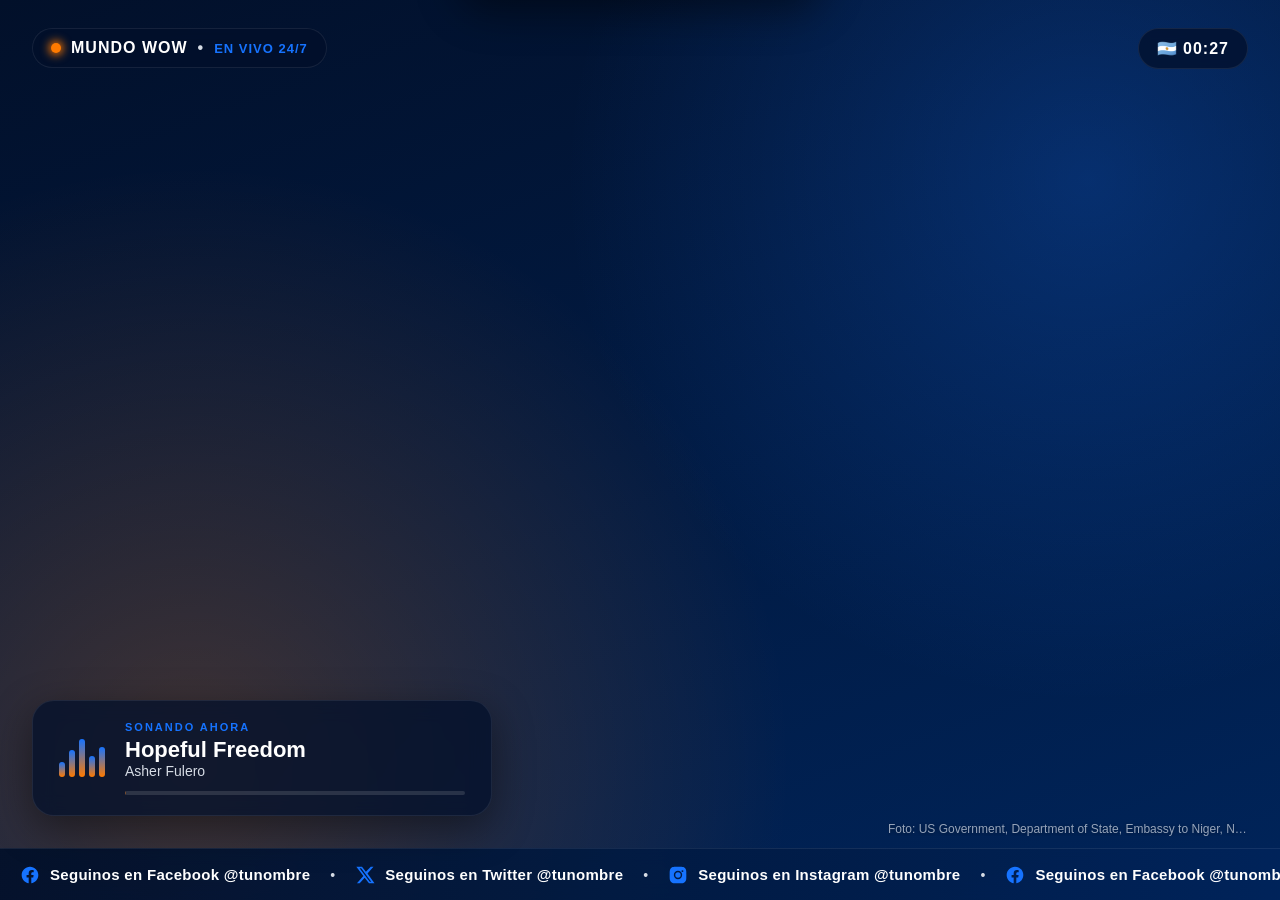
==== index.html @ d7743a00 "Agregar pantalla de clima por ciudad, sin intervención manual Nueva pantalla a pantalla completa (mi" ====
<!DOCTYPE html>
<html lang="es">
<head>
<meta charset="UTF-8">
<meta name="viewport" content="width=device-width, initial-scale=1.0">
<title>Mundo Wow 24/7</title>
<link rel="stylesheet" href="css/style.css">
</head>
<body>

  <!-- Fondo rotativo de publicidades (imagenes y video sin sonido).
       Dos capas alternadas para poder hacer un crossfade real entre
       un fondo y el siguiente (sea imagen o video). -->
  <div class="bg-media" id="bgMedia">
    <div class="bg-layer" id="bgLayerA">
      <img class="bg-layer-img" alt="">
      <video class="bg-layer-video" muted playsinline preload="auto"></video>
    </div>
    <div class="bg-layer" id="bgLayerB">
      <img class="bg-layer-img" alt="">
      <video class="bg-layer-video" muted playsinline preload="auto"></video>
    </div>
  </div>

  <div class="bg-glow"></div>

  <!-- Credito discreto del fondo actual (foto/video externo con
       atribucion cargada, ej. bancos de imagenes gratuitos). Vacio =
       oculto: no todos los fondos tienen credito. -->
  <div class="bg-credit" id="bgCredit"></div>

  <!-- Marca de agua / branding -->
  <header class="brand">
    <div class="brand-dot"></div>
    <span class="brand-name">MUNDO WOW</span>
    <span class="brand-sep">•</span>
    <span class="brand-live">EN VIVO 24/7</span>
  </header>

  <div class="clock" id="clock">🇦🇷 --:--</div>

  <!-- Reproductor / Now Playing -->
  <section class="player" id="player">
    <div class="eq" id="eq" aria-hidden="true">
      <span></span><span></span><span></span><span></span><span></span>
    </div>
    <div class="player-info">
      <div class="player-label">SONANDO AHORA</div>
      <div class="player-title" id="trackTitle">Cargando playlist…</div>
      <div class="player-artist" id="trackArtist">&nbsp;</div>
      <div class="player-credit" id="trackCredit"></div>
      <div class="progress-track">
        <div class="progress-fill" id="progressFill"></div>
      </div>
    </div>
  </section>

  <!-- Pantalla de noticias: reemplaza el fondo de publicidades cuando
       esta activa (fondo de color plano, pensada para verse bien en
       un TV). Titulo + imagen + QR grande para escanear. -->
  <section class="news-screen" id="newsScreen">
    <!-- Barra de progreso por noticia dentro de la tanda actual (estilo
         "historias" de Instagram) - se arma dinamicamente en js/app.js
         segun cuantas noticias tenga el bloque en curso. Vive fuera de
         #newsContent a propósito: no debe parpadear en el crossfade
         entre una noticia y la siguiente, solo el contenido de abajo. -->
    <div class="news-progress" id="newsProgress"></div>
    <div class="news-content" id="newsContent">
      <div class="news-tag" id="newsTag">NOTICIA</div>
      <img id="newsImage" class="news-image" src="" alt="">
      <div class="news-text" id="newsText"></div>
      <div class="news-qr-row">
        <img id="newsQr" class="news-qr" src="" alt="Código QR">
        <span class="news-qr-label">Escaneá el código<br>para leer la nota completa</span>
      </div>
    </div>
  </section>

  <!-- Mensaje de cierre al terminar cada tanda de noticias, antes de
       retomar el slideshow de fondos. Mismo mecanismo de pantalla
       completa que news-screen (ver js/app.js -> runNewsBlock). -->
  <section class="news-outro" id="newsOutro">
    <p>Estas fueron las noticias más importantes del momento.<br>Seguimos en un rato.</p>
  </section>

  <!-- Pantalla de clima: reemplaza el fondo de publicidades cada tanto
       (ver js/app.js -> runWeatherBlock), mostrando el clima actual de
       las mismas ciudades que rota el reloj, en columnas. Mismo
       mecanismo de fade y fondo plano que news-screen/news-outro. Las
       columnas se arman dinamicamente en js/app.js. -->
  <section class="weather-screen" id="weatherScreen">
    <div class="weather-title" id="weatherTitle">Clima de hoy</div>
    <div class="weather-columns" id="weatherColumns"></div>
  </section>

  <!-- Popup de suscripción: desciende desde arriba al centro cada
       tanto, invitando a suscribirse. -->
  <div class="subscribe-popup" id="subscribePopup">
    <svg class="subscribe-icon" viewBox="0 0 24 24" aria-hidden="true">
      <path d="M12 22c1.1 0 2-.9 2-2h-4c0 1.1.89 2 2 2zm6-6v-5c0-3.07-1.63-5.64-4.5-6.32V4c0-.83-.67-1.5-1.5-1.5S10.5 3.17 10.5 4v.68C7.64 5.36 6 7.92 6 11v5l-2 2v1h16v-1l-2-2z" fill="currentColor"/>
    </svg>
    <div class="subscribe-text">
      <div class="subscribe-title">¡Suscribite!</div>
      <div class="subscribe-sub">No te pierdas ninguna noticia del espectáculo</div>
    </div>
  </div>

  <!-- Ticker inferior con las redes: visible solo cuando NO hay un
       bloque de noticias en pantalla (se oculta y muestra solo,
       ver js/app.js). El grupo de items se repite dos veces adentro
       del track para que el scroll infinito no se note el corte. -->
  <div class="social-ticker" id="socialTicker">
    <div class="social-ticker-track">
      <div class="social-ticker-group">
        <span class="social-ticker-item">
          <svg viewBox="0 0 24 24" aria-hidden="true"><path fill="currentColor" d="M22 12.06C22 6.5 17.52 2 12 2S2 6.5 2 12.06c0 5.02 3.66 9.18 8.44 9.94v-7.03H7.9v-2.91h2.54V9.85c0-2.5 1.49-3.89 3.77-3.89 1.09 0 2.23.2 2.23.2v2.46h-1.26c-1.24 0-1.63.77-1.63 1.56v1.88h2.78l-.44 2.91h-2.34V22c4.78-.76 8.44-4.92 8.44-9.94z"/></svg>
          <span>Seguinos en Facebook @tunombre</span>
        </span>
        <span class="social-ticker-sep">•</span>
        <span class="social-ticker-item">
          <svg viewBox="0 0 24 24" aria-hidden="true"><path fill="currentColor" d="M18.9 2h3.3l-7.2 8.2L23.4 22h-6.6l-5.2-6.8L5.6 22H2.3l7.7-8.8L1.6 2h6.8l4.7 6.2zm-1.2 18h1.8L7.4 3.9H5.5z"/></svg>
          <span>Seguinos en Twitter @tunombre</span>
        </span>
        <span class="social-ticker-sep">•</span>
        <span class="social-ticker-item">
          <svg viewBox="0 0 24 24" aria-hidden="true"><path fill="currentColor" d="M12 2c2.72 0 3.06.01 4.12.06 1.06.05 1.79.22 2.43.47.66.26 1.21.6 1.76 1.15.55.55.9 1.1 1.15 1.76.25.64.42 1.37.47 2.43.05 1.06.06 1.4.06 4.12s-.01 3.06-.06 4.12c-.05 1.06-.22 1.79-.47 2.43a4.9 4.9 0 0 1-1.15 1.76c-.55.55-1.1.9-1.76 1.15-.64.25-1.37.42-2.43.47-1.06.05-1.4.06-4.12.06s-3.06-.01-4.12-.06c-1.06-.05-1.79-.22-2.43-.47a4.9 4.9 0 0 1-1.76-1.15 4.9 4.9 0 0 1-1.15-1.76c-.25-.64-.42-1.37-.47-2.43C2.01 15.06 2 14.72 2 12s.01-3.06.06-4.12c.05-1.06.22-1.79.47-2.43.26-.66.6-1.21 1.15-1.76A4.9 4.9 0 0 1 5.44 2.53c.64-.25 1.37-.42 2.43-.47C8.94 2.01 9.28 2 12 2zm0 5a5 5 0 1 0 0 10 5 5 0 0 0 0-10zm0 8.25A3.25 3.25 0 1 1 12 8.75a3.25 3.25 0 0 1 0 6.5zM17.34 6.16a1.17 1.17 0 1 0 0 2.34 1.17 1.17 0 0 0 0-2.34z"/></svg>
          <span>Seguinos en Instagram @tunombre</span>
        </span>
        <span class="social-ticker-sep">•</span>
      </div>
      <div class="social-ticker-group" aria-hidden="true">
        <span class="social-ticker-item">
          <svg viewBox="0 0 24 24" aria-hidden="true"><path fill="currentColor" d="M22 12.06C22 6.5 17.52 2 12 2S2 6.5 2 12.06c0 5.02 3.66 9.18 8.44 9.94v-7.03H7.9v-2.91h2.54V9.85c0-2.5 1.49-3.89 3.77-3.89 1.09 0 2.23.2 2.23.2v2.46h-1.26c-1.24 0-1.63.77-1.63 1.56v1.88h2.78l-.44 2.91h-2.34V22c4.78-.76 8.44-4.92 8.44-9.94z"/></svg>
          <span>Seguinos en Facebook @tunombre</span>
        </span>
        <span class="social-ticker-sep">•</span>
        <span class="social-ticker-item">
          <svg viewBox="0 0 24 24" aria-hidden="true"><path fill="currentColor" d="M18.9 2h3.3l-7.2 8.2L23.4 22h-6.6l-5.2-6.8L5.6 22H2.3l7.7-8.8L1.6 2h6.8l4.7 6.2zm-1.2 18h1.8L7.4 3.9H5.5z"/></svg>
          <span>Seguinos en Twitter @tunombre</span>
        </span>
        <span class="social-ticker-sep">•</span>
        <span class="social-ticker-item">
          <svg viewBox="0 0 24 24" aria-hidden="true"><path fill="currentColor" d="M12 2c2.72 0 3.06.01 4.12.06 1.06.05 1.79.22 2.43.47.66.26 1.21.6 1.76 1.15.55.55.9 1.1 1.15 1.76.25.64.42 1.37.47 2.43.05 1.06.06 1.4.06 4.12s-.01 3.06-.06 4.12c-.05 1.06-.22 1.79-.47 2.43a4.9 4.9 0 0 1-1.15 1.76c-.55.55-1.1.9-1.76 1.15-.64.25-1.37.42-2.43.47-1.06.05-1.4.06-4.12.06s-3.06-.01-4.12-.06c-1.06-.05-1.79-.22-2.43-.47a4.9 4.9 0 0 1-1.76-1.15 4.9 4.9 0 0 1-1.15-1.76c-.25-.64-.42-1.37-.47-2.43C2.01 15.06 2 14.72 2 12s.01-3.06.06-4.12c.05-1.06.22-1.79.47-2.43.26-.66.6-1.21 1.15-1.76A4.9 4.9 0 0 1 5.44 2.53c.64-.25 1.37-.42 2.43-.47C8.94 2.01 9.28 2 12 2zm0 5a5 5 0 1 0 0 10 5 5 0 0 0 0-10zm0 8.25A3.25 3.25 0 1 1 12 8.75a3.25 3.25 0 0 1 0 6.5zM17.34 6.16a1.17 1.17 0 1 0 0 2.34 1.17 1.17 0 0 0 0-2.34z"/></svg>
          <span>Seguinos en Instagram @tunombre</span>
        </span>
        <span class="social-ticker-sep">•</span>
      </div>
    </div>
  </div>

  <!-- Dos elementos de audio para poder hacer crossfade real entre una
       cancion y la siguiente (misma idea que las dos capas de fondo). -->
  <audio id="audioA" preload="auto"></audio>
  <audio id="audioB" preload="auto"></audio>

  <div class="autoplay-gate" id="autoplayGate">
    <div class="autoplay-box">
      <p>Click para iniciar la transmisión de audio</p>
      <button id="autoplayBtn">▶ Iniciar</button>
    </div>
  </div>

  <script src="js/impressions.js"></script>
  <script src="js/app.js"></script>
</body>
</html>
---- css/style.css ----
:root{
  /* Paleta de marca MUNDO WOW 24/7 (6 colores) */
  --bg-1:#02102A;      /* azul fondo principal */
  --bg-2:#00245A;      /* azul secundario */
  --accent:#FF7A00;    /* naranja principal: CTA, pulso "EN VIVO", highlights */
  --accent-2:#00245A;  /* azul secundario: usado como stop oscuro en gradientes con el naranja */
  --accent-3:#1673FF;  /* azul acento: texto/iconos destacados sobre el fondo oscuro */
  --text:#FFFFFF;      /* blanco */
  --text-dim:#D6DCE5;  /* gris claro */
  --card-bg:rgba(2,16,42,0.74);
  --card-border:rgba(255,255,255,0.08);
  --news-flat-bg:#00245A;     /* color plano de fondo para la pantalla de noticias (azul secundario) */
}

*{box-sizing:border-box;}

html,body{
  margin:0;
  padding:0;
  width:100%;
  height:100%;
  background:transparent;
  overflow:hidden;
  font-family:'Segoe UI',Arial,Helvetica,sans-serif;
  color:var(--text);
}

/* Fondo rotativo de publicidades: imagenes y video mudo, a pantalla
   completa, con .bg-glow como velo oscuro encima para que el texto se
   siga leyendo. Si no hay ningun archivo cargado en /backgrounds, el
   gradient propio de esta capa queda como fondo (mismo look de antes). */
.bg-media{
  position:fixed;
  inset:0;
  z-index:-2;
  background:linear-gradient(160deg, var(--bg-1), var(--bg-2));
  overflow:hidden;
}
.bg-layer{
  position:absolute;
  inset:0;
  opacity:0;
  transition:opacity 1.1s ease;
}
.bg-layer.active{
  opacity:1;
  z-index:1; /* la capa que entra queda arriba durante el cruce */
}
.bg-layer-img,
.bg-layer-video{
  position:absolute;
  inset:0;
  width:100%;
  height:100%;
  object-fit:cover;
}

.bg-glow{
  position:fixed;
  inset:0;
  z-index:-1;
  background:
    radial-gradient(circle at 15% 85%, rgba(255,122,0,0.25), transparent 45%),
    radial-gradient(circle at 85% 20%, rgba(22,115,255,0.25), transparent 40%),
    linear-gradient(160deg, rgba(2,16,42,0.6), rgba(0,36,90,0.6));
}

/* Credito del fondo actual (ver js/app.js -> showBackground). Debajo
   de la pantalla de noticias (z-index 5) para que quede tapado solo
   mientras esa pantalla esta activa, sin tener que ocultarlo a mano. */
.bg-credit{
  position:fixed;
  z-index:3;
  right:32px;
  bottom:12px;
  max-width:360px;
  font-size:12px;
  color:var(--text-dim);
  opacity:.7;
  text-align:right;
  text-shadow:0 1px 4px rgba(0,0,0,0.6);
  white-space:nowrap;
  overflow:hidden;
  text-overflow:ellipsis;
  transition:opacity .4s ease, bottom .4s ease;
  pointer-events:none;
}
.bg-credit:empty{display:none;}
/* Cuando el ticker de redes esta visible, el credito sube para no quedar tapado */
body.ticker-visible .bg-credit{
  bottom:calc(12px + 52px);
}

/* ---------- Branding ---------- */
.brand{
  position:fixed;
  z-index:10;
  top:28px;
  left:32px;
  display:flex;
  align-items:center;
  gap:10px;
  padding:10px 18px;
  background:var(--card-bg);
  border:1px solid var(--card-border);
  border-radius:999px;
  backdrop-filter:blur(6px);
  font-weight:600;
  letter-spacing:1px;
  font-size:16px;
}
.brand-dot{
  width:10px;height:10px;border-radius:50%;
  background:var(--accent);
  box-shadow:0 0 10px 2px var(--accent);
  animation:pulse 1.6s ease-in-out infinite;
}
.brand-name{color:var(--text); font-weight:800;}
.brand-sep{color:var(--text-dim);}
.brand-live{color:var(--accent-3); font-size:13px;}

@keyframes pulse{
  0%,100%{opacity:1; transform:scale(1);}
  50%{opacity:.4; transform:scale(.75);}
}

.clock{
  position:fixed;
  z-index:10;
  top:28px;
  right:32px;
  padding:10px 18px;
  background:var(--card-bg);
  border:1px solid var(--card-border);
  border-radius:999px;
  backdrop-filter:blur(6px);
  font-variant-numeric:tabular-nums;
  font-size:16px;
  font-weight:600;
  letter-spacing:1px;
}

/* ---------- Player ---------- */
.player{
  position:fixed;
  z-index:10;
  left:32px;
  bottom:32px;
  right:32px;
  max-width:460px;
  display:flex;
  align-items:center;
  gap:20px;
  padding:20px 26px;
  background:var(--card-bg);
  border:1px solid var(--card-border);
  border-radius:22px;
  backdrop-filter:blur(10px);
  box-shadow:0 12px 40px rgba(0,0,0,0.45);
  transition:bottom .4s ease;
}
/* Cuando el ticker de redes esta visible, el reproductor sube para no taparlo */
body.ticker-visible .player{
  bottom:calc(32px + 52px);
}

.eq{
  display:flex;
  align-items:flex-end;
  gap:4px;
  height:38px;
  flex:0 0 auto;
}
.eq span{
  width:6px;
  border-radius:3px;
  background:linear-gradient(180deg, var(--accent-3), var(--accent));
  animation:bounce 1.2s ease-in-out infinite;
}
.eq span:nth-child(1){height:40%; animation-delay:-1.1s;}
.eq span:nth-child(2){height:70%; animation-delay:-0.9s;}
.eq span:nth-child(3){height:100%; animation-delay:-0.7s;}
.eq span:nth-child(4){height:55%; animation-delay:-0.5s;}
.eq span:nth-child(5){height:80%; animation-delay:-0.3s;}

@keyframes bounce{
  0%,100%{transform:scaleY(0.35);}
  50%{transform:scaleY(1);}
}

.player-info{flex:1; min-width:0;}
.player-label{
  font-size:11px;
  letter-spacing:2px;
  color:var(--accent-3);
  font-weight:700;
  margin-bottom:4px;
}
.player-title{
  font-size:22px;
  font-weight:700;
  white-space:nowrap;
  overflow:hidden;
  text-overflow:ellipsis;
  transition:opacity .4s ease;
}
.player-artist{
  font-size:14px;
  color:var(--text-dim);
  white-space:nowrap;
  overflow:hidden;
  text-overflow:ellipsis;
  transition:opacity .4s ease;
  min-height:18px;
}
.player.fading .player-title,
.player.fading .player-artist{opacity:0;}

/* Credito/atribucion discreto del artista, solo cuando la cancion lo
   trae cargado (campo "credit" en music/playlist.json) - varios bancos
   de musica libre de derechos lo exigen. Oculto por completo (sin
   dejar hueco) si la cancion actual no tiene credito. */
.player-credit{
  font-size:11px;
  color:var(--text-dim);
  opacity:.75;
  white-space:nowrap;
  overflow:hidden;
  text-overflow:ellipsis;
  transition:opacity .4s ease;
}
.player-credit:empty{display:none;}
.player.fading .player-credit{opacity:0;}

.progress-track{
  margin-top:10px;
  width:100%;
  height:4px;
  background:rgba(255,255,255,0.12);
  border-radius:4px;
  overflow:hidden;
}
.progress-fill{
  height:100%;
  width:0%;
  background:linear-gradient(90deg, var(--accent-2), var(--accent));
  transition:width .25s linear;
}

/* ---------- Pantalla de noticias ----------
   Reemplaza el fondo de publicidades mientras esta activa: fondo de
   color plano a pantalla completa, contenido grande y centrado
   (pensado para leerse desde lejos en un TV). El resto de la interfaz
   (marca, reloj, reproductor) tiene z-index mayor y se sigue viendo
   encima. */
.news-screen{
  position:fixed;
  inset:0;
  z-index:5;
  display:flex;
  flex-direction:column;
  align-items:center;
  justify-content:center;
  gap:22px;
  padding:40px 10%;
  text-align:center;
  background:var(--news-flat-bg);
  opacity:0;
  visibility:hidden;
  pointer-events:none;
  transition:opacity .7s ease, visibility 0s linear .7s;
  overflow:hidden;
}
.news-screen.visible{
  opacity:1;
  visibility:visible;
  transition:opacity .7s ease, visibility 0s linear 0s;
}
/* Barra de progreso por noticia (una por cada noticia de la tanda
   actual), estilo "historias" de Instagram: la de la noticia visible
   se va llenando durante newsDisplayMs, las anteriores quedan llenas
   y las siguientes vacias. Se arma/anima desde js/app.js. */
.news-progress{
  flex-shrink:0;
  display:flex;
  gap:6px;
  width:100%;
  max-width:600px;
}
.news-progress-seg{
  flex:1;
  height:4px;
  border-radius:4px;
  background:rgba(255,255,255,0.3);
  overflow:hidden;
}
.news-progress-fill{
  height:100%;
  width:0%;
  background:#fff;
  border-radius:4px;
}
/* Envuelve tag/imagen/texto/QR (todo menos la barra de progreso) para
   poder hacer un crossfade rapido entre una noticia y la siguiente sin
   que la pantalla completa (ni la barra de progreso) parpadee. */
.news-content{
  display:flex;
  flex-direction:column;
  align-items:center;
  gap:22px;
  transition:opacity .25s ease;
}
.news-content.fading{
  opacity:0;
}
.news-tag{
  flex-shrink:0;
  font-size:18px;
  letter-spacing:6px;
  font-weight:800;
  color:rgba(255,255,255,0.85);
  text-transform:uppercase;
}
.news-image{
  flex-shrink:0;
  max-width:min(800px, 65vw);
  max-height:30vh;
  width:auto;
  height:auto;
  object-fit:cover;
  border-radius:20px;
  box-shadow:0 20px 60px rgba(0,0,0,0.45);
  border:4px solid rgba(255,255,255,0.15);
}
.news-text{
  flex-shrink:0;
  font-size:clamp(24px, 3vw, 44px);
  font-weight:800;
  line-height:1.25;
  max-width:1200px;
  color:#fff;
  text-shadow:0 2px 12px rgba(0,0,0,0.35);
  display:-webkit-box;
  -webkit-line-clamp:4;
  -webkit-box-orient:vertical;
  overflow:hidden;
}
.news-qr-row{
  flex-shrink:0;
  display:flex;
  align-items:center;
  gap:22px;
}
/* Si la noticia no tiene link, no hay QR que mostrar */
.news-screen.no-link .news-qr-row{display:none;}
.news-qr{
  width:160px;
  height:160px;
  border-radius:16px;
  background:#fff;
  padding:12px;
  animation:qr-glow 2s ease-in-out infinite;
}
/* Fulgor pulsante para invitar a escanear */
@keyframes qr-glow{
  0%, 100%{
    box-shadow:0 12px 30px rgba(0,0,0,0.4), 0 0 0 0 rgba(255,255,255,0.55);
    transform:scale(1);
  }
  50%{
    box-shadow:0 12px 30px rgba(0,0,0,0.4), 0 0 26px 10px rgba(255,255,255,0.4);
    transform:scale(1.035);
  }
}
.news-qr-label{
  font-size:22px;
  font-weight:600;
  color:rgba(255,255,255,0.9);
  line-height:1.4;
  max-width:220px;
  text-align:left;
}

/* Mensaje de cierre al terminar una tanda de noticias (ver
   js/app.js -> runNewsBlock). Mismo mecanismo de fade que
   .news-screen, fondo de color plano a pantalla completa. */
.news-outro{
  position:fixed;
  inset:0;
  z-index:5;
  display:flex;
  align-items:center;
  justify-content:center;
  padding:40px 10%;
  text-align:center;
  background:var(--news-flat-bg);
  opacity:0;
  visibility:hidden;
  pointer-events:none;
  transition:opacity .7s ease, visibility 0s linear .7s;
}
.news-outro.visible{
  opacity:1;
  visibility:visible;
  transition:opacity .7s ease, visibility 0s linear 0s;
}
.news-outro p{
  font-size:clamp(24px, 3vw, 40px);
  font-weight:700;
  line-height:1.4;
  max-width:1100px;
  color:#fff;
  text-shadow:0 2px 12px rgba(0,0,0,0.35);
  margin:0;
}

/* ---------- Pantalla de clima ----------
   Reemplaza el fondo de publicidades cada CONFIG.weatherIntervalMs (ver
   runWeatherBlock en js/app.js), mostrando el clima actual de las
   mismas ciudades que rota el reloj (CONFIG.clockZones), en columnas.
   Mismo mecanismo de fade y fondo plano que .news-screen/.news-outro. */
.weather-screen{
  position:fixed;
  inset:0;
  z-index:5;
  display:flex;
  flex-direction:column;
  align-items:center;
  justify-content:center;
  gap:50px;
  padding:40px 6%;
  text-align:center;
  background:var(--news-flat-bg);
  opacity:0;
  visibility:hidden;
  pointer-events:none;
  transition:opacity .7s ease, visibility 0s linear .7s;
}
.weather-screen.visible{
  opacity:1;
  visibility:visible;
  transition:opacity .7s ease, visibility 0s linear 0s;
}
.weather-title{
  font-size:clamp(26px, 3vw, 42px);
  font-weight:800;
  color:#fff;
  text-shadow:0 2px 12px rgba(0,0,0,0.35);
}
.weather-columns{
  display:flex;
  justify-content:center;
  gap:clamp(20px, 4vw, 60px);
  flex-wrap:wrap;
}
.weather-col{
  display:flex;
  flex-direction:column;
  align-items:center;
  gap:10px;
  min-width:180px;
  padding:26px 20px;
  background:rgba(255,255,255,0.06);
  border:1px solid rgba(255,255,255,0.12);
  border-radius:20px;
}
.weather-flag{
  font-size:36px;
  line-height:1;
}
.weather-city{
  font-size:20px;
  font-weight:700;
  color:var(--text-dim);
  text-transform:uppercase;
  letter-spacing:1px;
}
.weather-icon{
  font-size:56px;
  line-height:1;
}
.weather-temp-now{
  font-size:44px;
  font-weight:800;
  color:#fff;
}
.weather-desc{
  font-size:18px;
  color:var(--text-dim);
}
.weather-temp-range{
  font-size:16px;
  color:rgba(255,255,255,0.7);
}

/* ---------- Popup de suscripción ---------- */
.subscribe-popup{
  position:fixed;
  z-index:15;
  top:24px;
  left:50%;
  display:flex;
  align-items:center;
  gap:16px;
  padding:16px 30px;
  max-width:520px;
  background:linear-gradient(90deg, var(--accent-2), var(--accent));
  border-radius:999px;
  box-shadow:0 16px 40px rgba(0,0,0,0.45);
  color:#fff;
  transform:translate(-50%, -140%);
  transition:transform .7s cubic-bezier(.22,1,.36,1);
  pointer-events:none;
}
.subscribe-popup.visible{
  transform:translate(-50%, 0);
}
.subscribe-icon{
  width:30px;
  height:30px;
  flex:0 0 auto;
  animation:bellring 1.8s ease-in-out infinite;
  transform-origin:50% 0%;
}
@keyframes bellring{
  0%,50%,100%{transform:rotate(0deg);}
  10%{transform:rotate(14deg);}
  20%{transform:rotate(-11deg);}
  30%{transform:rotate(7deg);}
  40%{transform:rotate(-4deg);}
}
.subscribe-title{
  font-size:19px;
  font-weight:800;
  letter-spacing:.5px;
}
.subscribe-sub{
  font-size:13px;
  color:rgba(255,255,255,0.9);
  margin-top:2px;
}

/* ---------- Autoplay gate (solo navegador normal, no OBS) ---------- */
.autoplay-gate{
  position:fixed;
  inset:0;
  display:flex;
  align-items:center;
  justify-content:center;
  background:rgba(0,0,0,0.6);
  z-index:999;
}
.autoplay-gate.hidden{display:none;}
.autoplay-box{
  background:var(--card-bg);
  border:1px solid var(--card-border);
  border-radius:16px;
  padding:28px 34px;
  text-align:center;
}
.autoplay-box p{margin:0 0 14px; font-size:16px;}
.autoplay-box button{
  background:linear-gradient(90deg, var(--accent-2), var(--accent));
  color:#fff;
  border:none;
  padding:12px 22px;
  border-radius:999px;
  font-size:15px;
  font-weight:700;
  cursor:pointer;
}

/* ---------- Ticker inferior de redes ----------
   Visible solo cuando NO hay un bloque de noticias en pantalla
   (js/app.js hace toggle de body.ticker-visible). Franja completa al
   pie de la pantalla, con un marquee infinito de iconos + texto. */
.social-ticker{
  position:fixed;
  left:0;
  right:0;
  bottom:0;
  z-index:9; /* debajo del popup de suscripcion (15) y de player/brand/clock (10) */
  height:52px;
  overflow:hidden;
  background:linear-gradient(90deg, rgba(2,16,42,0.92), rgba(0,36,90,0.92));
  border-top:1px solid var(--card-border);
  backdrop-filter:blur(8px);
  opacity:0;
  transform:translateY(100%);
  transition:opacity .4s ease, transform .4s ease;
  pointer-events:none;
}
body.ticker-visible .social-ticker{
  opacity:1;
  transform:translateY(0);
}
.social-ticker-track{
  display:flex;
  align-items:center;
  height:100%;
  width:max-content;
  animation:ticker-scroll 26s linear infinite;
  animation-play-state:paused; /* solo corre mientras esta visible, ahorra CPU */
}
body.ticker-visible .social-ticker-track{
  animation-play-state:running;
}
@keyframes ticker-scroll{
  from{transform:translateX(0);}
  to{transform:translateX(-50%);}
}
.social-ticker-group{
  display:flex;
  align-items:center;
  flex-shrink:0;
}
.social-ticker-item{
  display:flex;
  align-items:center;
  gap:10px;
  padding:0 20px;
  color:var(--text);
  font-size:15px;
  font-weight:600;
  letter-spacing:.3px;
  white-space:nowrap;
}
.social-ticker-item svg{
  width:20px;
  height:20px;
  flex-shrink:0;
  color:var(--accent-3);
}
.social-ticker-sep{
  color:var(--text-dim);
  font-size:14px;
}
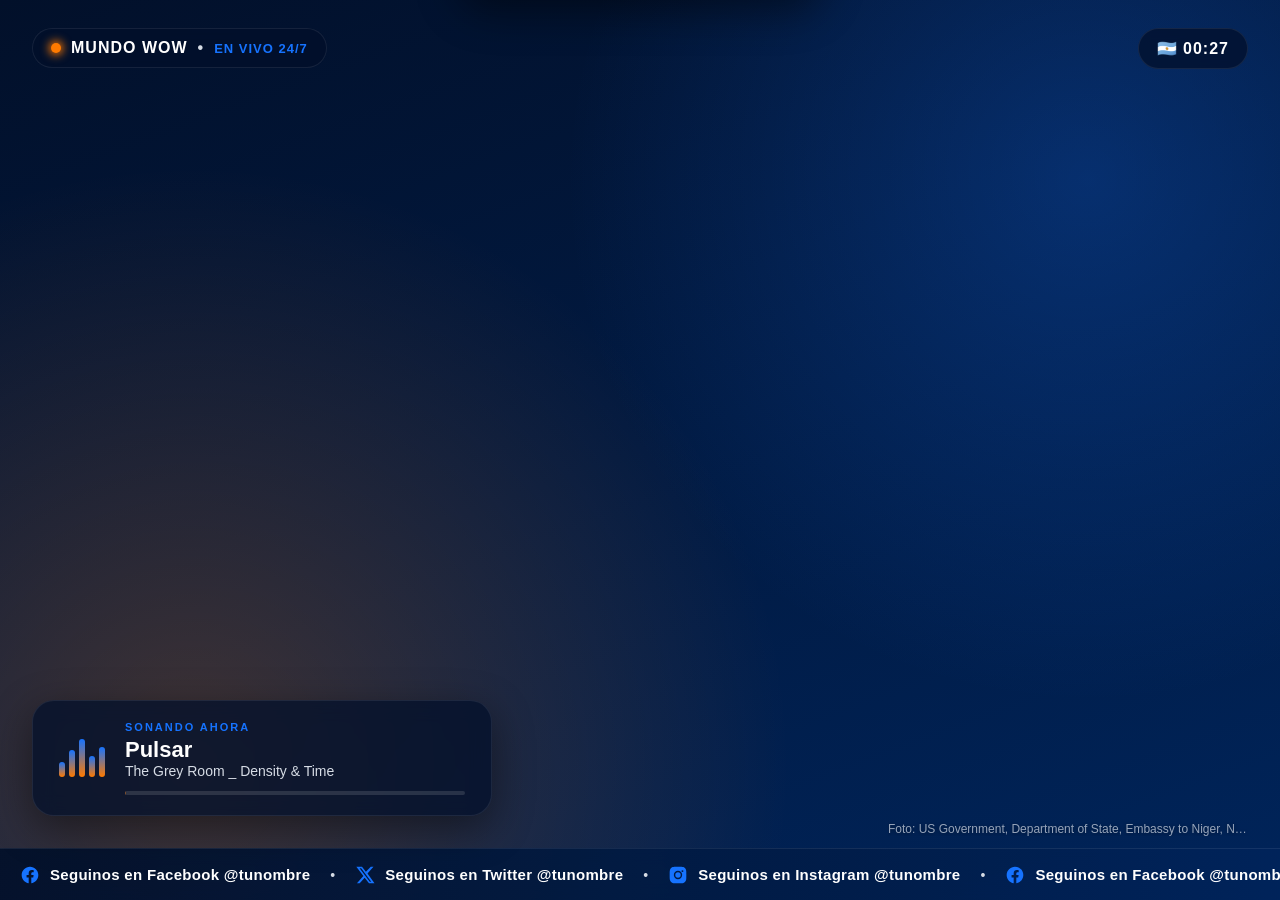
==== commit 18623320: "Agregar pantalla de cotización del dólar, sin intervención manual Nueva pantalla a pantalla completa" ====
--- a/index.html
+++ b/index.html
@@ -93,6 +93,17 @@
     <div class="weather-columns" id="weatherColumns"></div>
   </section>
 
+  <!-- Pantalla de cotización del dólar: reemplaza el fondo de
+       publicidades cada tanto (ver js/app.js -> runCurrencyBlock),
+       mostrando a cuánto equivale 1 dólar en las monedas de los mismos
+       países que rotan el reloj/clima, más el euro. Mismo mecanismo de
+       fade y fondo plano que news-screen/weather-screen. Las columnas
+       se arman dinamicamente en js/app.js. -->
+  <section class="currency-screen" id="currencyScreen">
+    <div class="currency-title" id="currencyTitle">Cotización del dólar</div>
+    <div class="currency-columns" id="currencyColumns"></div>
+  </section>
+
   <!-- Popup de suscripción: desciende desde arriba al centro cada
        tanto, invitando a suscribirse. -->
   <div class="subscribe-popup" id="subscribePopup">
--- a/css/style.css
+++ b/css/style.css
@@ -450,16 +450,16 @@
 .weather-columns{
   display:flex;
   justify-content:center;
-  gap:clamp(20px, 4vw, 60px);
-  flex-wrap:wrap;
+  gap:clamp(16px, 3vw, 40px);
 }
 .weather-col{
   display:flex;
   flex-direction:column;
   align-items:center;
   gap:10px;
-  min-width:180px;
-  padding:26px 20px;
+  width:230px;
+  flex:0 0 230px;
+  padding:26px 14px;
   background:rgba(255,255,255,0.06);
   border:1px solid rgba(255,255,255,0.12);
   border-radius:20px;
@@ -469,11 +469,12 @@
   line-height:1;
 }
 .weather-city{
-  font-size:20px;
+  font-size:18px;
   font-weight:700;
   color:var(--text-dim);
   text-transform:uppercase;
-  letter-spacing:1px;
+  letter-spacing:0.5px;
+  white-space:nowrap;
 }
 .weather-icon{
   font-size:56px;
@@ -491,6 +492,77 @@
 .weather-temp-range{
   font-size:16px;
   color:rgba(255,255,255,0.7);
+}
+
+/* ---------- Pantalla de cotización del dólar ----------
+   Reemplaza el fondo de publicidades cada CONFIG.currencyIntervalMs
+   (ver runCurrencyBlock en js/app.js). Mismo mecanismo de fade, fondo
+   plano y columnas que .weather-screen. */
+.currency-screen{
+  position:fixed;
+  inset:0;
+  z-index:5;
+  display:flex;
+  flex-direction:column;
+  align-items:center;
+  justify-content:center;
+  gap:50px;
+  padding:40px 6%;
+  text-align:center;
+  background:var(--news-flat-bg);
+  opacity:0;
+  visibility:hidden;
+  pointer-events:none;
+  transition:opacity .7s ease, visibility 0s linear .7s;
+}
+.currency-screen.visible{
+  opacity:1;
+  visibility:visible;
+  transition:opacity .7s ease, visibility 0s linear 0s;
+}
+.currency-title{
+  font-size:clamp(26px, 3vw, 42px);
+  font-weight:800;
+  color:#fff;
+  text-shadow:0 2px 12px rgba(0,0,0,0.35);
+}
+.currency-columns{
+  display:flex;
+  justify-content:center;
+  gap:clamp(16px, 3vw, 40px);
+}
+.currency-col{
+  display:flex;
+  flex-direction:column;
+  align-items:center;
+  gap:10px;
+  width:230px;
+  flex:0 0 230px;
+  padding:26px 14px;
+  background:rgba(255,255,255,0.06);
+  border:1px solid rgba(255,255,255,0.12);
+  border-radius:20px;
+}
+.currency-flag{
+  font-size:36px;
+  line-height:1;
+}
+.currency-code{
+  font-size:18px;
+  font-weight:700;
+  color:var(--text-dim);
+  text-transform:uppercase;
+  letter-spacing:0.5px;
+  white-space:nowrap;
+}
+.currency-value{
+  font-size:38px;
+  font-weight:800;
+  color:#fff;
+}
+.currency-label{
+  font-size:16px;
+  color:var(--text-dim);
 }
 
 /* ---------- Popup de suscripción ---------- */
@@ -571,9 +643,9 @@
 }
 
 /* ---------- Ticker inferior de redes ----------
-   Visible solo cuando NO hay un bloque de noticias en pantalla
-   (js/app.js hace toggle de body.ticker-visible). Franja completa al
-   pie de la pantalla, con un marquee infinito de iconos + texto. */
+   Siempre visible, incluso durante noticias y clima (su z-index queda
+   por encima de esas pantallas a proposito). Franja completa al pie
+   de la pantalla, con un marquee infinito de iconos + texto. */
 .social-ticker{
   position:fixed;
   left:0;
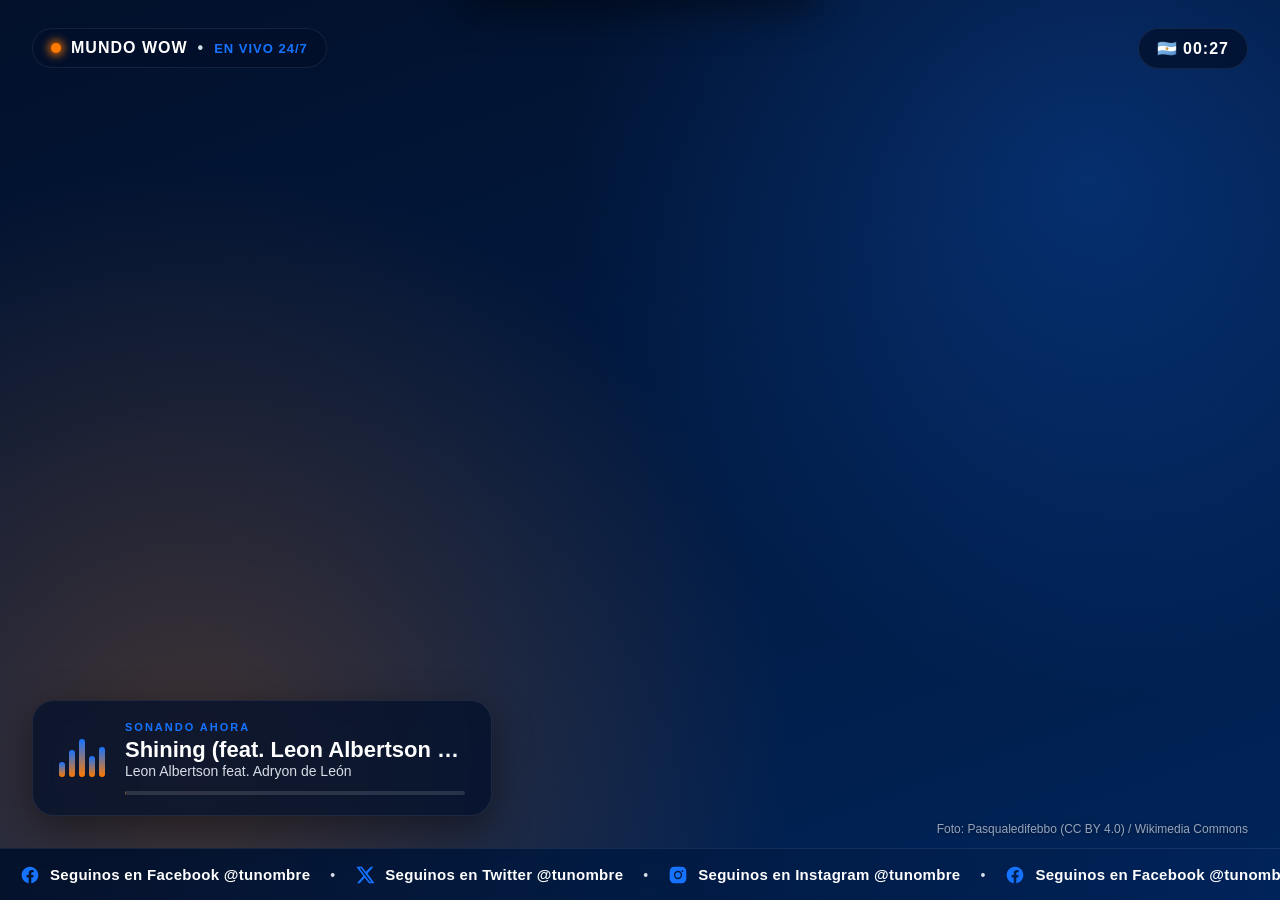
==== commit 3c040566: "Agregar pantalla de resumen de mercados (cripto), sin intervención manual Nueva pantalla a pantalla " ====
--- a/index.html
+++ b/index.html
@@ -104,6 +104,17 @@
     <div class="currency-columns" id="currencyColumns"></div>
   </section>
 
+  <!-- Pantalla de resumen de mercados (cripto): reemplaza el fondo de
+       publicidades cada tanto (ver js/app.js -> runMarketsBlock),
+       mostrando precio y variación 24hs de las principales
+       criptomonedas. Mismo mecanismo de fade y fondo plano que
+       news-screen/weather-screen/currency-screen. Las columnas se
+       arman dinamicamente en js/app.js. -->
+  <section class="markets-screen" id="marketsScreen">
+    <div class="markets-title" id="marketsTitle">Resumen de mercados</div>
+    <div class="markets-columns" id="marketsColumns"></div>
+  </section>
+
   <!-- Popup de suscripción: desciende desde arriba al centro cada
        tanto, invitando a suscribirse. -->
   <div class="subscribe-popup" id="subscribePopup">
--- a/css/style.css
+++ b/css/style.css
@@ -565,6 +565,76 @@
   color:var(--text-dim);
 }
 
+/* ---------- Pantalla de resumen de mercados (cripto) ----------
+   Reemplaza el fondo de publicidades cada CONFIG.marketsIntervalMs
+   (ver runMarketsBlock en js/app.js). Mismo mecanismo de fade, fondo
+   plano y columnas que .weather-screen/.currency-screen. */
+.markets-screen{
+  position:fixed;
+  inset:0;
+  z-index:5;
+  display:flex;
+  flex-direction:column;
+  align-items:center;
+  justify-content:center;
+  gap:50px;
+  padding:40px 6%;
+  text-align:center;
+  background:var(--news-flat-bg);
+  opacity:0;
+  visibility:hidden;
+  pointer-events:none;
+  transition:opacity .7s ease, visibility 0s linear .7s;
+}
+.markets-screen.visible{
+  opacity:1;
+  visibility:visible;
+  transition:opacity .7s ease, visibility 0s linear 0s;
+}
+.markets-title{
+  font-size:clamp(26px, 3vw, 42px);
+  font-weight:800;
+  color:#fff;
+  text-shadow:0 2px 12px rgba(0,0,0,0.35);
+}
+.markets-columns{
+  display:flex;
+  justify-content:center;
+  gap:clamp(16px, 3vw, 40px);
+}
+.markets-col{
+  display:flex;
+  flex-direction:column;
+  align-items:center;
+  gap:10px;
+  width:230px;
+  flex:0 0 230px;
+  padding:26px 14px;
+  background:rgba(255,255,255,0.06);
+  border:1px solid rgba(255,255,255,0.12);
+  border-radius:20px;
+}
+.markets-symbol{
+  font-size:26px;
+  font-weight:800;
+  color:var(--accent-3);
+  letter-spacing:0.5px;
+}
+.markets-label{
+  font-size:16px;
+  color:var(--text-dim);
+}
+.markets-price{
+  font-size:32px;
+  font-weight:800;
+  color:#fff;
+}
+.markets-change{
+  font-size:18px;
+  font-weight:700;
+  color:var(--text-dim);
+}
+
 /* ---------- Popup de suscripción ---------- */
 .subscribe-popup{
   position:fixed;
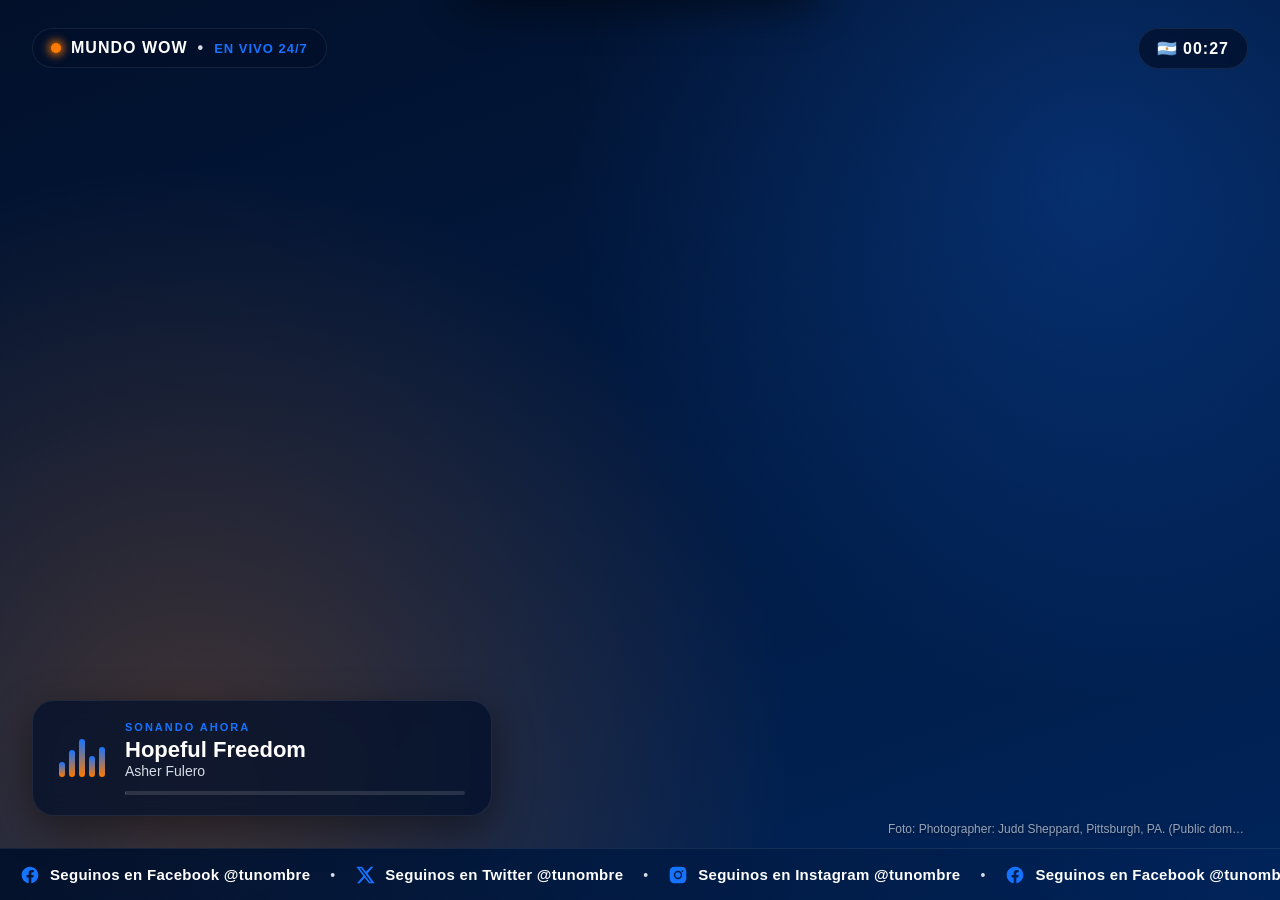
==== commit 13fa4642: "Agregar pantalla de cámara pública en vivo (lista curada a mano) Nueva pantalla a pantalla completa " ====
--- a/index.html
+++ b/index.html
@@ -115,6 +115,26 @@
     <div class="markets-columns" id="marketsColumns"></div>
   </section>
 
+  <!-- Pantalla de camara publica en vivo: reemplaza el fondo de
+       publicidades cada tanto (ver js/app.js -> runLiveCamBlock),
+       embebiendo una camara de YouTube de la lista curada a mano en
+       CONFIG.liveCams, con el nombre del lugar superpuesto abajo. A
+       diferencia de clima/cotizacion/mercados, esta no depende de
+       ninguna API: la lista de camaras se carga y edita a mano. -->
+  <section class="livecam-screen" id="livecamScreen">
+    <div class="livecam-frame-wrap">
+      <iframe
+        id="livecamFrame"
+        class="livecam-frame"
+        src=""
+        title="Cámara en vivo"
+        frameborder="0"
+        allow="autoplay; encrypted-media"
+      ></iframe>
+    </div>
+    <div class="livecam-caption" id="livecamCaption"></div>
+  </section>
+
   <!-- Popup de suscripción: desciende desde arriba al centro cada
        tanto, invitando a suscribirse. -->
   <div class="subscribe-popup" id="subscribePopup">
--- a/css/style.css
+++ b/css/style.css
@@ -635,6 +635,64 @@
   color:var(--text-dim);
 }
 
+/* ---------- Pantalla de camara publica en vivo ----------
+   Reemplaza el fondo de publicidades cada CONFIG.liveCamIntervalMs
+   (ver runLiveCamBlock en js/app.js). A diferencia de las otras
+   pantallas a pantalla completa, esta no usa el fondo plano de marca:
+   el iframe de YouTube ocupa toda la pantalla (escalado tipo
+   "object-fit:cover" via min-width/min-height en vw/vh, ya que un
+   iframe no soporta object-fit), con el nombre del lugar superpuesto
+   abajo, arriba del ticker (que es siempre visible). */
+.livecam-screen{
+  position:fixed;
+  inset:0;
+  z-index:5;
+  background:#000;
+  opacity:0;
+  visibility:hidden;
+  pointer-events:none;
+  overflow:hidden;
+  transition:opacity .7s ease, visibility 0s linear .7s;
+}
+.livecam-screen.visible{
+  opacity:1;
+  visibility:visible;
+  transition:opacity .7s ease, visibility 0s linear 0s;
+}
+.livecam-frame-wrap{
+  position:absolute;
+  inset:0;
+  overflow:hidden;
+}
+.livecam-frame{
+  position:absolute;
+  top:50%;
+  left:50%;
+  width:100%;
+  height:100%;
+  min-width:177.78vh; /* cubre todo el ancho en pantallas mas angostas que 16:9 */
+  min-height:56.25vw; /* cubre todo el alto en pantallas mas anchas que 16:9 */
+  transform:translate(-50%, -50%);
+  border:0;
+  pointer-events:none; /* es solo fondo: no queremos que capture clicks/scroll */
+}
+/* Esquina inferior derecha a proposito: la izquierda la ocupa el
+   reproductor de musica (que tiene mayor z-index y tapa cualquier cosa
+   puesta ahi), y abajo de todo esta el ticker (siempre visible). */
+.livecam-caption{
+  position:absolute;
+  right:40px;
+  bottom:90px;
+  padding:14px 26px;
+  background:linear-gradient(270deg, var(--accent-2), rgba(0,36,90,0));
+  border-right:4px solid var(--accent);
+  border-radius:4px;
+  font-size:22px;
+  font-weight:800;
+  color:#fff;
+  text-shadow:0 2px 10px rgba(0,0,0,0.5);
+}
+
 /* ---------- Popup de suscripción ---------- */
 .subscribe-popup{
   position:fixed;
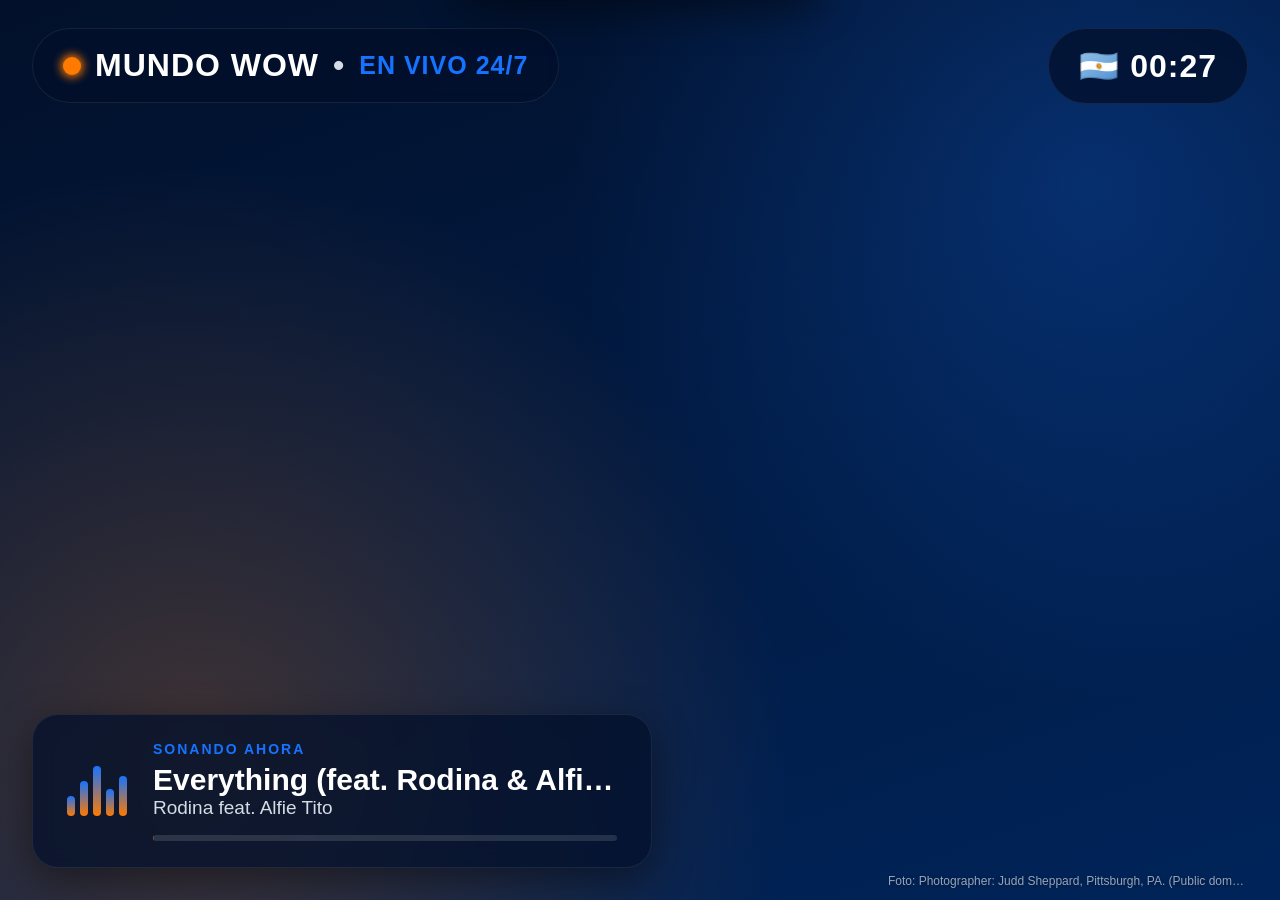
==== commit 8675ef64: "Destacar más el "EN VIVO" y el nombre del lugar en la cámara pública Agrega un badge grande con punt" ====
--- a/index.html
+++ b/index.html
@@ -132,7 +132,10 @@
         allow="autoplay; encrypted-media"
       ></iframe>
     </div>
-    <div class="livecam-caption" id="livecamCaption"></div>
+    <div class="livecam-caption" id="livecamCaption">
+      <div class="livecam-live-badge"><span class="livecam-live-dot"></span>EN VIVO</div>
+      <div class="livecam-place" id="livecamPlace"></div>
+    </div>
   </section>
 
   <!-- Popup de suscripción: desciende desde arriba al centro cada
--- a/css/style.css
+++ b/css/style.css
@@ -99,25 +99,25 @@
   left:32px;
   display:flex;
   align-items:center;
-  gap:10px;
-  padding:10px 18px;
+  gap:14px;
+  padding:18px 30px;
   background:var(--card-bg);
   border:1px solid var(--card-border);
   border-radius:999px;
   backdrop-filter:blur(6px);
   font-weight:600;
   letter-spacing:1px;
-  font-size:16px;
+  font-size:32px;
 }
 .brand-dot{
-  width:10px;height:10px;border-radius:50%;
+  width:18px;height:18px;border-radius:50%;
   background:var(--accent);
   box-shadow:0 0 10px 2px var(--accent);
   animation:pulse 1.6s ease-in-out infinite;
 }
 .brand-name{color:var(--text); font-weight:800;}
 .brand-sep{color:var(--text-dim);}
-.brand-live{color:var(--accent-3); font-size:13px;}
+.brand-live{color:var(--accent-3); font-size:25px;}
 
 @keyframes pulse{
   0%,100%{opacity:1; transform:scale(1);}
@@ -129,13 +129,13 @@
   z-index:10;
   top:28px;
   right:32px;
-  padding:10px 18px;
+  padding:18px 30px;
   background:var(--card-bg);
   border:1px solid var(--card-border);
   border-radius:999px;
   backdrop-filter:blur(6px);
   font-variant-numeric:tabular-nums;
-  font-size:16px;
+  font-size:32px;
   font-weight:600;
   letter-spacing:1px;
 }
@@ -147,14 +147,14 @@
   left:32px;
   bottom:32px;
   right:32px;
-  max-width:460px;
-  display:flex;
-  align-items:center;
-  gap:20px;
-  padding:20px 26px;
+  max-width:620px;
+  display:flex;
+  align-items:center;
+  gap:26px;
+  padding:26px 34px;
   background:var(--card-bg);
   border:1px solid var(--card-border);
-  border-radius:22px;
+  border-radius:26px;
   backdrop-filter:blur(10px);
   box-shadow:0 12px 40px rgba(0,0,0,0.45);
   transition:bottom .4s ease;
@@ -167,13 +167,13 @@
 .eq{
   display:flex;
   align-items:flex-end;
-  gap:4px;
-  height:38px;
+  gap:5px;
+  height:50px;
   flex:0 0 auto;
 }
 .eq span{
-  width:6px;
-  border-radius:3px;
+  width:8px;
+  border-radius:4px;
   background:linear-gradient(180deg, var(--accent-3), var(--accent));
   animation:bounce 1.2s ease-in-out infinite;
 }
@@ -190,14 +190,14 @@
 
 .player-info{flex:1; min-width:0;}
 .player-label{
-  font-size:11px;
+  font-size:14px;
   letter-spacing:2px;
   color:var(--accent-3);
   font-weight:700;
-  margin-bottom:4px;
+  margin-bottom:6px;
 }
 .player-title{
-  font-size:22px;
+  font-size:30px;
   font-weight:700;
   white-space:nowrap;
   overflow:hidden;
@@ -205,13 +205,13 @@
   transition:opacity .4s ease;
 }
 .player-artist{
-  font-size:14px;
+  font-size:19px;
   color:var(--text-dim);
   white-space:nowrap;
   overflow:hidden;
   text-overflow:ellipsis;
   transition:opacity .4s ease;
-  min-height:18px;
+  min-height:24px;
 }
 .player.fading .player-title,
 .player.fading .player-artist{opacity:0;}
@@ -221,7 +221,7 @@
    de musica libre de derechos lo exigen. Oculto por completo (sin
    dejar hueco) si la cancion actual no tiene credito. */
 .player-credit{
-  font-size:11px;
+  font-size:14px;
   color:var(--text-dim);
   opacity:.75;
   white-space:nowrap;
@@ -233,11 +233,11 @@
 .player.fading .player-credit{opacity:0;}
 
 .progress-track{
-  margin-top:10px;
+  margin-top:14px;
   width:100%;
-  height:4px;
+  height:6px;
   background:rgba(255,255,255,0.12);
-  border-radius:4px;
+  border-radius:6px;
   overflow:hidden;
 }
 .progress-fill{
@@ -308,10 +308,19 @@
   flex-direction:column;
   align-items:center;
   gap:22px;
-  transition:opacity .25s ease;
+  transition:opacity .5s ease;
 }
 .news-content.fading{
   opacity:0;
+}
+/* La imagen/QR de la noticia entrante ya estan cargadas (ver
+   showNewsItem en js/app.js, que espera el load/error antes de sacar
+   ".fading") antes de que #news-content vuelva a opacity:1 - por eso
+   no hace falta un fade propio para ellas, alcanza con ocultarlas sin
+   afectar el layout cuando la nota no trae imagen o el link no genero
+   QR. */
+.news-image-hidden{
+  display:none;
 }
 .news-tag{
   flex-shrink:0;
@@ -683,14 +692,46 @@
   position:absolute;
   right:40px;
   bottom:90px;
-  padding:14px 26px;
+  display:flex;
+  flex-direction:column;
+  align-items:flex-end;
+  gap:10px;
+  padding:20px 34px;
   background:linear-gradient(270deg, var(--accent-2), rgba(0,36,90,0));
   border-right:4px solid var(--accent);
   border-radius:4px;
-  font-size:22px;
-  font-weight:800;
-  color:#fff;
   text-shadow:0 2px 10px rgba(0,0,0,0.5);
+}
+/* Badge "EN VIVO": destaca que la imagen es realmente en tiempo real
+   (no una foto/loop), con un punto rojo pulsante como en TV/streaming.
+   Es el unico uso de rojo del proyecto, a proposito: es un codigo de
+   color universal para "en vivo" y no reemplaza a la paleta de marca. */
+.livecam-live-badge{
+  display:flex;
+  align-items:center;
+  gap:10px;
+  font-size:26px;
+  font-weight:900;
+  letter-spacing:1px;
+  color:#fff;
+}
+.livecam-live-dot{
+  width:16px;
+  height:16px;
+  border-radius:50%;
+  background:#ff2d2d;
+  box-shadow:0 0 0 0 rgba(255,45,45,0.6);
+  animation:livecamPulse 1.5s ease-out infinite;
+}
+@keyframes livecamPulse{
+  0%{ box-shadow:0 0 0 0 rgba(255,45,45,0.6); }
+  70%{ box-shadow:0 0 0 14px rgba(255,45,45,0); }
+  100%{ box-shadow:0 0 0 0 rgba(255,45,45,0); }
+}
+.livecam-place{
+  font-size:40px;
+  font-weight:800;
+  color:#fff;
 }
 
 /* ---------- Popup de suscripción ---------- */
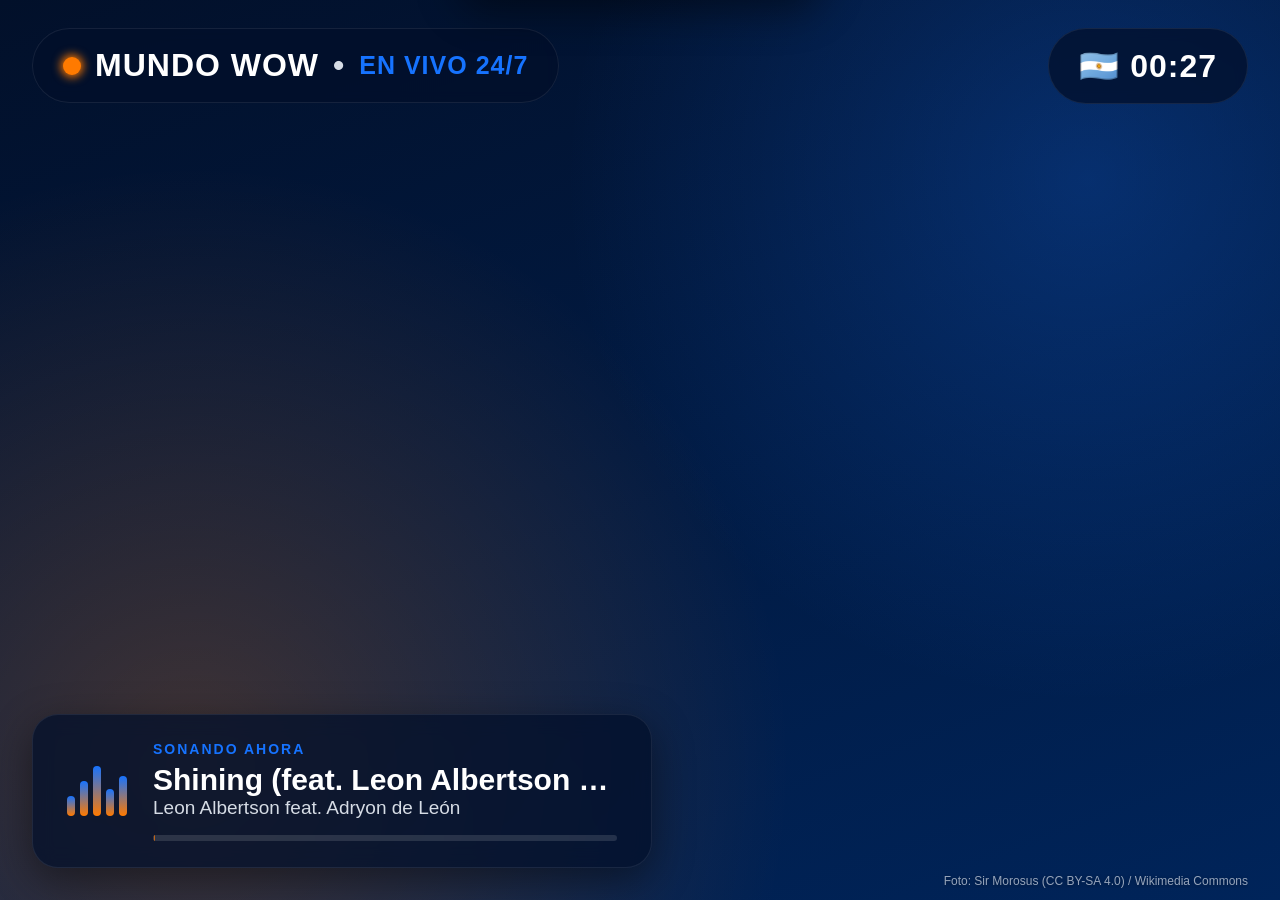
==== commit c9d88adb: "Cámara en vivo: saltar automáticamente a la siguiente si una falla Reemplaza el <iframe src="..."> f" ====
--- a/index.html
+++ b/index.html
@@ -120,17 +120,15 @@
        embebiendo una camara de YouTube de la lista curada a mano en
        CONFIG.liveCams, con el nombre del lugar superpuesto abajo. A
        diferencia de clima/cotizacion/mercados, esta no depende de
-       ninguna API: la lista de camaras se carga y edita a mano. -->
+       ninguna API: la lista de camaras se carga y edita a mano.
+       #livecamFrame arranca como un <div> vacio a proposito: la API de
+       YouTube (YT.Player, cargada bajo demanda en app.js) lo reemplaza
+       por su propio <iframe> la primera vez que hace falta, para poder
+       escuchar el evento onError y saltar a la siguiente camara de la
+       lista si una puntual esta caida/privada/eliminada. -->
   <section class="livecam-screen" id="livecamScreen">
     <div class="livecam-frame-wrap">
-      <iframe
-        id="livecamFrame"
-        class="livecam-frame"
-        src=""
-        title="Cámara en vivo"
-        frameborder="0"
-        allow="autoplay; encrypted-media"
-      ></iframe>
+      <div id="livecamFrame" class="livecam-frame"></div>
     </div>
     <div class="livecam-caption" id="livecamCaption">
       <div class="livecam-live-badge"><span class="livecam-live-dot"></span>EN VIVO</div>
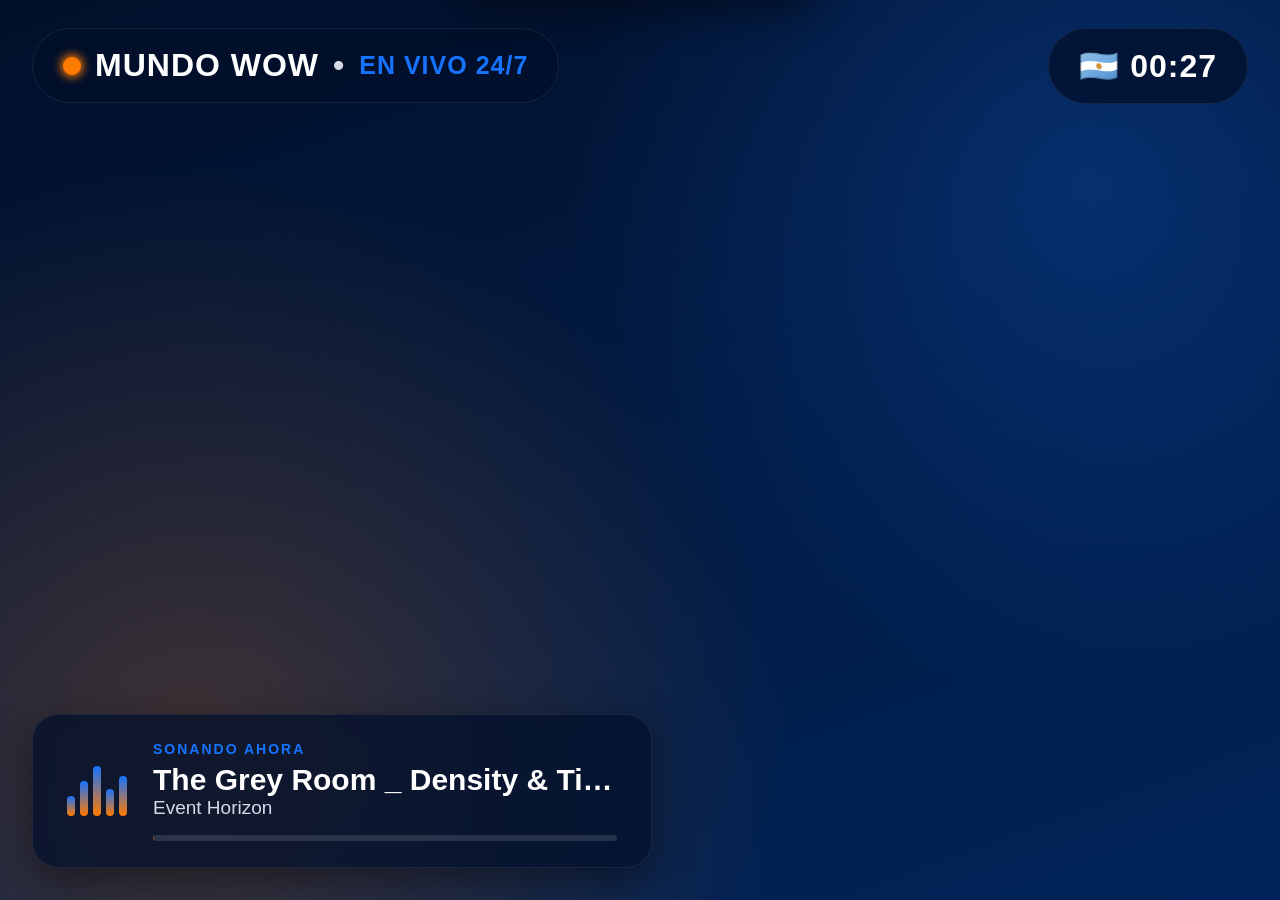
==== commit 3b91d488: "foster-viajes: soporta cámaras tipo "foto" (Windy) además de YouTube Agrega #livecamImage (<img>) ju" ====
--- a/index.html
+++ b/index.html
@@ -115,23 +115,33 @@
     <div class="markets-columns" id="marketsColumns"></div>
   </section>
 
-  <!-- Pantalla de camara publica en vivo: reemplaza el fondo de
-       publicidades cada tanto (ver js/app.js -> runLiveCamBlock),
-       embebiendo una camara de YouTube de la lista curada a mano en
-       CONFIG.liveCams, con el nombre del lugar superpuesto abajo. A
-       diferencia de clima/cotizacion/mercados, esta no depende de
-       ninguna API: la lista de camaras se carga y edita a mano.
-       #livecamFrame arranca como un <div> vacio a proposito: la API de
-       YouTube (YT.Player, cargada bajo demanda en app.js) lo reemplaza
-       por su propio <iframe> la primera vez que hace falta, para poder
-       escuchar el evento onError y saltar a la siguiente camara de la
-       lista si una puntual esta caida/privada/eliminada. -->
+  <!-- Pantalla de camara publica, fondo principal de la transmision en
+       esta rama (ver js/app.js -> runLiveCamLoop): rota en bucle
+       continuo entre camaras curadas a mano en CONFIG.liveCamsUrl
+       (livecams/livecams.json) y camaras autogeneradas via la API de
+       Windy Webcams. Dos tipos de entrada, segun si la camara tiene
+       video en vivo de verdad o es una foto que se va actualizando:
+       - YouTube (default, sin "kind" en el JSON): #livecamFrame
+         arranca como un <div> vacio a proposito, que la API de
+         YouTube (YT.Player, cargada bajo demanda en app.js) reemplaza
+         por su propio <iframe> la primera vez que hace falta, para
+         poder escuchar el evento onError y saltar a la siguiente
+         camara si una puntual esta caida/privada/eliminada.
+       - Windy ("kind": "image"): #livecamImage muestra la foto mas
+         reciente de esa webcam (la URL ya viene firmada y vigente,
+         resuelta por el script de Python server-side - ver
+         scripts/generate_livecams_from_windy.py), con
+         loadImageWithTimeout para saltar a la siguiente si esta
+         puntual fallara. No es video continuo, asi que el cartel usa
+         un badge distinto (sin el punto rojo pulsante de "EN VIVO"
+         real) para no mentir sobre que es. -->
   <section class="livecam-screen" id="livecamScreen">
     <div class="livecam-frame-wrap">
       <div id="livecamFrame" class="livecam-frame"></div>
+      <img id="livecamImage" class="livecam-frame livecam-image" alt="" />
     </div>
     <div class="livecam-caption" id="livecamCaption">
-      <div class="livecam-live-badge"><span class="livecam-live-dot"></span>EN VIVO</div>
+      <div class="livecam-live-badge" id="livecamBadge"><span class="livecam-live-dot"></span>EN VIVO</div>
       <div class="livecam-place" id="livecamPlace"></div>
     </div>
   </section>
--- a/css/style.css
+++ b/css/style.css
@@ -685,6 +685,18 @@
   border:0;
   pointer-events:none; /* es solo fondo: no queremos que capture clicks/scroll */
 }
+/* La <img> de las camaras Windy (foto que se actualiza, no video
+   continuo) usa object-fit en vez del truco de min-width/min-height
+   de iframe de arriba - un <img> si soporta cubrir el recuadro sin
+   deformarse con object-fit:cover. Arranca oculta: app.js la muestra
+   u oculta segun el "kind" de la camara actual. */
+.livecam-image{
+  object-fit:cover;
+  display:none;
+}
+.livecam-image.visible{
+  display:block;
+}
 /* Esquina inferior derecha a proposito: la izquierda la ocupa el
    reproductor de musica (que tiene mayor z-index y tapa cualquier cosa
    puesta ahi), y abajo de todo esta el ticker (siempre visible). */
@@ -728,6 +740,14 @@
   70%{ box-shadow:0 0 0 14px rgba(255,45,45,0); }
   100%{ box-shadow:0 0 0 0 rgba(255,45,45,0); }
 }
+/* Camaras Windy ("kind": "image"): son una foto que se va
+   actualizando, no un video continuo - mostrar el punto rojo
+   pulsante de "EN VIVO" seria enganioso, asi que esta variante del
+   badge lo oculta (app.js tambien cambia el texto a algo mas honesto
+   para este caso, ej. "CAMARA PUBLICA"). */
+.livecam-live-badge.is-snapshot .livecam-live-dot{
+  display:none;
+}
 .livecam-place{
   font-size:40px;
   font-weight:800;
